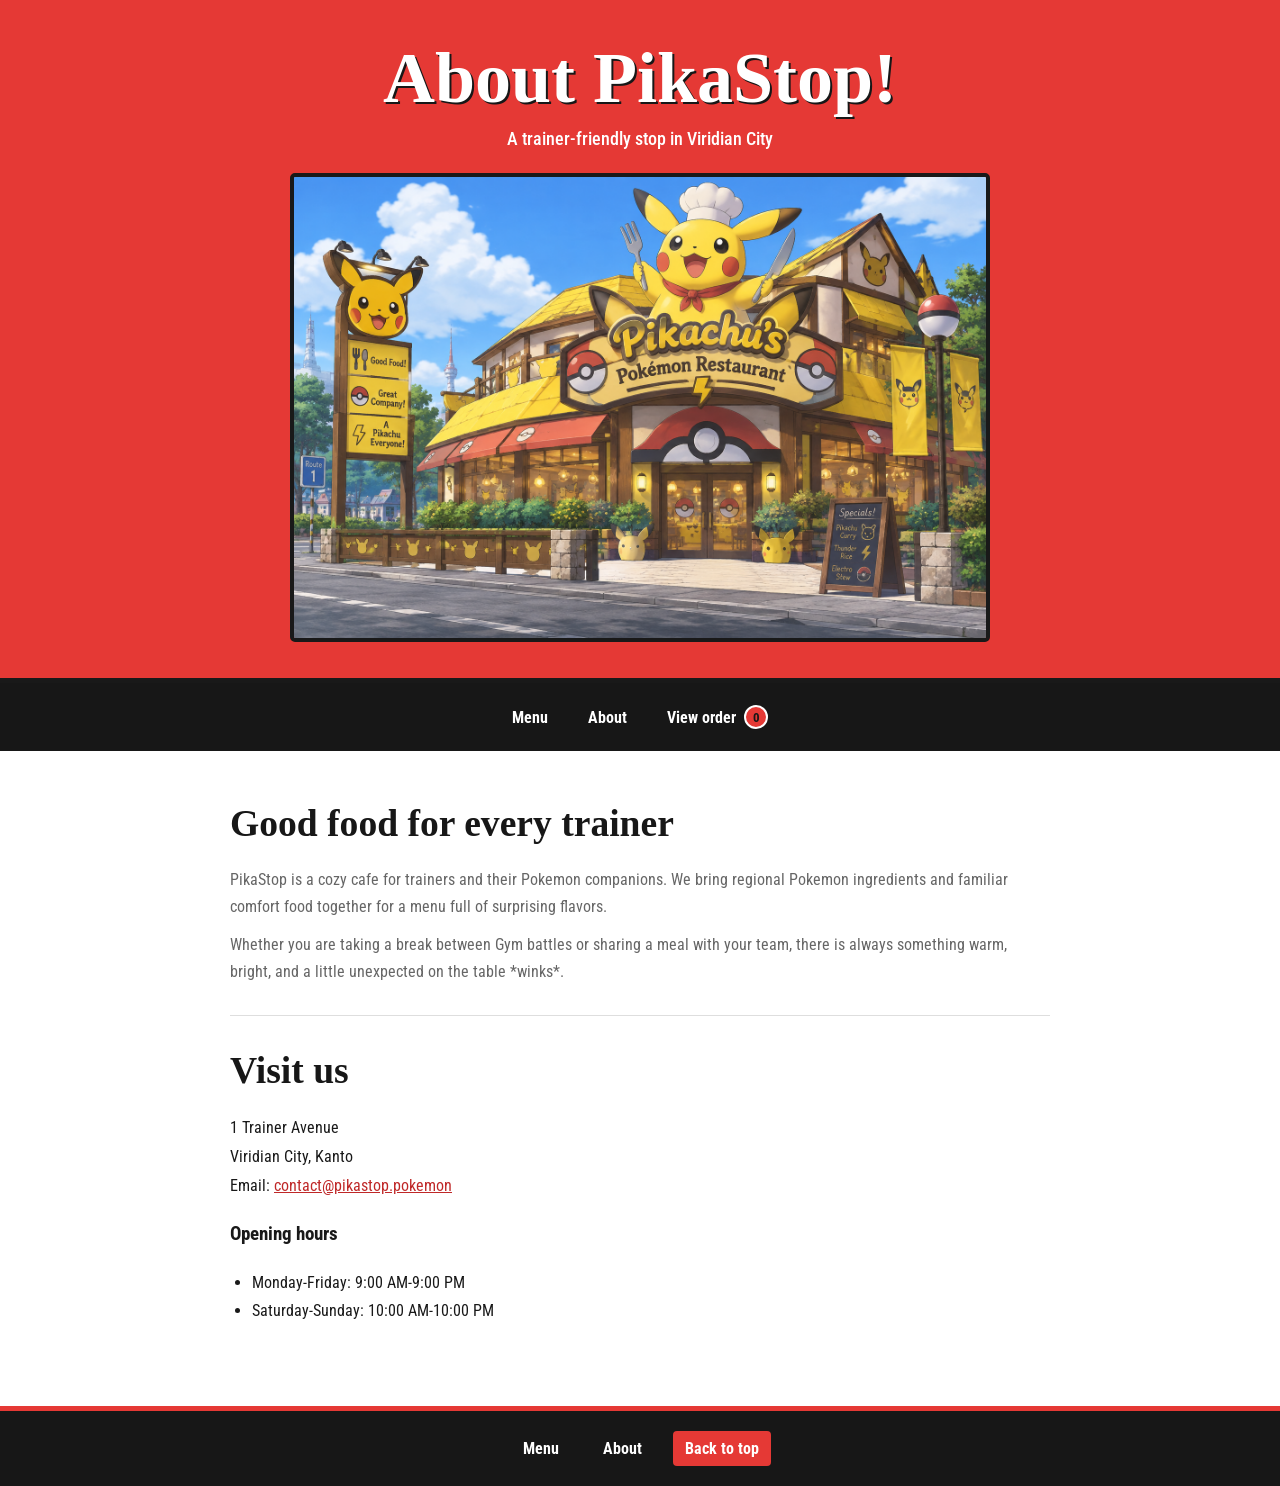
==== about.html @ 8c2b1173 "Final touches... sadly no longer functions due to needign to delete what I spent till 2 AM trying to" ====
<!DOCTYPE html>
<html lang="en">
    <head>
        <title>About PikaStop!</title>
        <meta charset="UTF-8">
        <meta name="viewport" content="width=device-width, initial-scale=1.0">
        <meta name="description" content="Meet PikaStop, a trainer-friendly Pokemon cafe in Viridian City.">
        <link rel="stylesheet" href="style.css">
        <script src="script.js" defer></script>
        <link rel="preconnect" href="https://fonts.googleapis.com">
        <link rel="preconnect" href="https://fonts.gstatic.com" crossorigin>
        <link href="https://fonts.googleapis.com/css2?family=Roboto+Condensed:ital,wght@0,100..900;1,100..900&display=swap" rel="stylesheet">
    </head>
    <body id="top">
        <header>
            <h1>About PikaStop!</h1>
            <h2>A trainer-friendly stop in Viridian City</h2>
            <img src="Images/PikaStop.png" alt="The PikaStop cafe in Viridian City" width="700" height="500">
        </header>
        <nav aria-label="Main navigation">
            <a href="index.html#Menu">Menu</a>
            <a href="#about" aria-current="page">About</a>
            <a class="order-link" href="order.html">View order <span class="cart-count" aria-label="0 items in order">0</span></a>
        </nav>
        <main class="about-main">
            <section class="about-section" id="about">
                <h2>Good food for every trainer</h2>
                <p>PikaStop is a cozy cafe for trainers and their Pokemon companions. We bring regional Pokemon ingredients and familiar comfort food together for a menu full of surprising flavors.</p>
                <p>Whether you are taking a break between Gym battles or sharing a meal with your team, there is always something warm, bright, and a little unexpected on the table *winks*.</p>
            </section>
            <section class="about-section">
                <h2>Visit us</h2>
                <address class="contact-address">
                    1 Trainer Avenue<br>
                    Viridian City, Kanto<br>
                    Email: <a href="mailto:contact@pikastop.pokemon">contact@pikastop.pokemon</a>
                </address>
                <h3>Opening hours</h3>
                <ul class="hours-list">
                    <li>Monday-Friday: 9:00 AM-9:00 PM</li>
                    <li>Saturday-Sunday: 10:00 AM-10:00 PM</li>
                </ul>
            </section>
        </main>
        <footer class="site-footer">
            <nav class="footer-nav" aria-label="Footer navigation">
                <a href="index.html#Menu">Menu</a>
                <a href="#about">About</a>
                <a class="back-to-top" href="#top">Back to top</a>
            </nav>
        </footer>
    </body>
</html>
---- style.css ----
:root {
	color-scheme: light;
	--ink: #191919;
	--muted: #666666;
	--paper: #ffffff;
	--surface: #ffffff;
	--line: #dedede;
	--ball-red: #e53935;
	--ball-red-dark: #bf2828;
	--ball-black: #171717;
	--soft-red: #fff1f0;
	font-family: "Roboto Condensed", sans-serif;
}

* {
	box-sizing: border-box;
}

body {
	margin: 0;
	color: var(--ink);
	background-color: var(--paper);
	background-image: radial-gradient(#f1dedd 0.7px, transparent 0.7px);
	background-size: 18px 18px;
}

a {
	color: inherit;
}

header {
	padding: 42px 20px 36px;
	text-align: center;
	background: var(--ball-red);
	border-bottom: 5px solid var(--ink);
}

header h1 {
	margin: 0;
	font-family: Georgia, "Times New Roman", serif;
	font-size: 4.5rem;
	line-height: 1;
	color: #ffffff;
	text-shadow: 2px 2px 0 var(--ball-black);
}

header h2 {
	max-width: 680px;
	margin: 14px auto 24px;
	color: #ffffff;
	font-size: 1.15rem;
	font-weight: 500;
}

header img {
	display: block;
	width: min(700px, 100%);
	height: auto;
	margin: 0 auto;
	border: 4px solid var(--ink);
	border-radius: 5px;
	object-fit: cover;
}

nav {
	display: flex;
	align-items: center;
	justify-content: center;
	gap: 14px;
	padding: 14px 20px;
	background: var(--ball-black);
}

nav a {
	padding: 8px 13px;
	color: #ffffff;
	font-weight: 700;
	text-decoration: none;
}

nav a:hover,
nav a:focus-visible {
	color: #ffb9b6;
}

.order-link {
	display: inline-flex;
	align-items: center;
	gap: 8px;
}

.cart-count {
	display: inline-grid;
	min-width: 24px;
	height: 24px;
	padding: 0 6px;
	place-items: center;
	color: var(--ball-black);
	background: var(--ball-red);
	border: 2px solid #ffffff;
	border-radius: 50%;
	font-size: 0.8rem;
}

.menu-section,
.order-main {
	width: min(1160px, calc(100% - 36px));
	margin: 0 auto;
}

.about-main {
	width: min(820px, calc(100% - 36px));
	margin: 0 auto;
	padding: 42px 0 64px;
}

.section-heading {
	padding: 42px 0 20px;
	text-align: center;
}

.section-heading h2,
.order-main h2,
.about-main h2 {
	margin: 0 0 8px;
	font-family: Georgia, "Times New Roman", serif;
	font-size: 2.35rem;
	color: var(--ball-black);
}

.section-heading p,
.order-intro,
.about-section p {
	margin: 0;
	color: var(--muted);
}

.about-section {
	line-height: 1.65;
}

.about-section + .about-section {
	margin-top: 30px;
	padding-top: 24px;
	border-top: 1px solid var(--line);
}

.about-section h2 {
	margin-bottom: 12px;
}

.about-section p + p {
	margin-top: 12px;
}

.contact-address {
	font-style: normal;
	line-height: 1.8;
}

.contact-address a {
	color: var(--ball-red-dark);
}

.hours-list {
	padding-left: 22px;
	line-height: 1.8;
}

.menu-category {
	padding: 20px 0 34px;
}

.menu-category h3 {
	margin: 0 0 16px;
	padding-bottom: 9px;
	border-bottom: 2px solid var(--ball-red);
	font-family: Georgia, "Times New Roman", serif;
	font-size: 1.55rem;
}

.menu-grid {
	display: grid;
	grid-template-columns: repeat(auto-fit, minmax(min(100%, 235px), 1fr));
	gap: 18px;
}

.menu-card {
	overflow: hidden;
	background: var(--surface);
	border: 1px solid var(--line);
	border-radius: 5px;
	box-shadow: 0 3px 0 #f0d6d5;
}

.menu-image {
	display: block;
	width: 100%;
	aspect-ratio: 1;
	object-fit: cover;
	background: var(--soft-red);
}

.menu-card-content {
	display: flex;
	min-height: 135px;
	flex-direction: column;
	align-items: flex-start;
	padding: 14px;
}

.menu-card h4 {
	margin: 0;
	font-size: 1.05rem;
}

.item-description {
	margin: 8px 0;
	color: var(--muted);
	line-height: 1.4;
}

.item-details {
	margin: 0 0 12px;
	padding-left: 18px;
	color: var(--muted);
	font-size: 0.9rem;
}

.item-details li + li {
	margin-top: 3px;
}

.price {
	margin: 7px 0 14px;
	color: var(--muted);
	font-weight: 700;
}

button,
.primary-link {
	min-height: 42px;
	padding: 9px 14px;
	color: white;
	background: var(--ball-red);
	border: 0;
	border-radius: 4px;
	font: inherit;
	font-weight: 700;
	cursor: pointer;
}

button:hover,
.primary-link:hover {
	background: var(--ball-red-dark);
}

button:focus-visible,
a:focus-visible,
input:focus-visible,
select:focus-visible,
textarea:focus-visible {
	outline: 3px solid var(--ball-red);
	outline-offset: 2px;
}

.menu-card button {
	margin-top: auto;
}

.cart-message {
	position: fixed;
	right: 20px;
	bottom: 16px;
	z-index: 2;
	max-width: calc(100% - 40px);
	margin: 0;
	padding: 10px 14px;
	color: white;
	background: var(--ball-black);
	border-radius: 4px;
}

.cart-message:empty {
	display: none;
}

.order-main {
	max-width: 820px;
	min-height: 65vh;
	padding: 42px 0 70px;
}

.order-intro {
	margin-bottom: 26px;
}

.order-toolbar,
.order-total,
.order-row,
.quantity-controls {
	display: flex;
	align-items: center;
}

.order-toolbar,
.order-total {
	justify-content: space-between;
}

.order-toolbar {
	padding-bottom: 10px;
	border-bottom: 2px solid var(--ball-red);
}

.order-toolbar h3 {
	margin: 0;
	font-size: 1rem;
}

.text-button {
	min-height: auto;
	padding: 7px 0;
	color: var(--ball-red-dark);
	background: transparent;
}

.text-button:hover {
	color: var(--ball-black);
	background: transparent;
	text-decoration: underline;
}

.order-row {
	justify-content: space-between;
	gap: 16px;
	padding: 16px 2px;
	border-bottom: 1px solid var(--line);
}

.order-item-name {
	margin: 0 0 5px;
	font-weight: 700;
}

.order-item-price {
	margin: 0;
	color: var(--muted);
	font-size: 0.9rem;
}

.quantity-controls {
	gap: 10px;
}

.quantity-controls button {
	width: 36px;
	min-width: 36px;
	min-height: 36px;
	padding: 0;
	font-size: 1.2rem;
}

.quantity-value {
	min-width: 20px;
	text-align: center;
	font-weight: 700;
}

.order-total {
	padding: 18px 2px;
	font-size: 1.2rem;
	font-weight: 700;
}

.empty-order {
	padding: 24px 0;
	color: var(--muted);
}

.empty-order a {
	display: inline-block;
	margin-top: 8px;
	text-decoration: none;
}

.checkout-form {
	display: grid;
	grid-template-columns: repeat(2, minmax(0, 1fr));
	gap: 16px;
	margin-top: 22px;
	padding-top: 22px;
	border-top: 1px solid var(--line);
}

.checkout-form h3,
.checkout-form .full-width {
	grid-column: 1 / -1;
}

.checkout-form h3 {
	margin: 0;
	font-family: Georgia, "Times New Roman", serif;
	font-size: 1.5rem;
}

.form-field {
	display: grid;
	gap: 7px;
	font-weight: 700;
}

.form-field input,
.form-field select,
.form-field textarea {
	width: 100%;
	min-height: 44px;
	padding: 10px;
	color: var(--ink);
	background: white;
	border: 1px solid #999999;
	border-radius: 4px;
	font: inherit;
}

.form-field textarea {
	min-height: 90px;
	resize: vertical;
}

.checkout-form button {
	justify-self: start;
}

.confirmation {
	margin-top: 24px;
	padding: 20px;
	background: var(--soft-red);
	border-left: 5px solid var(--ball-red);
}

.confirmation h3 {
	margin: 0 0 8px;
	color: var(--ball-black);
}

.confirmation p {
	margin: 0;
}

.site-footer {
	padding: 20px;
	color: #ffffff;
	background: var(--ball-black);
	border-top: 5px solid var(--ball-red);
}

.footer-nav {
	flex-wrap: wrap;
	gap: 12px 18px;
	padding: 0;
	background: transparent;
}

.footer-nav a {
	color: #ffffff;
	font-weight: 700;
	text-decoration: none;
}

.footer-nav a:hover,
.footer-nav a:focus-visible {
	color: #ffb9b6;
}

.back-to-top {
	display: inline-block;
	padding: 8px 12px;
	color: #ffffff;
	background: var(--ball-red);
	border-radius: 4px;
}

.back-to-top:hover {
	color: #ffffff;
	background: var(--ball-red-dark);
}

[hidden] {
	display: none !important;
}

@media (max-width: 560px) {
	header {
		padding: 30px 16px 24px;
	}

	header h2 {
		font-size: 1rem;
	}

	header h1 {
		font-size: 2.7rem;
	}

	.menu-section,
	.order-main,
	.about-main {
		width: min(100% - 28px, 1160px);
	}

	.order-row {
		align-items: flex-start;
	}

	.quantity-controls {
		gap: 6px;
	}

	.checkout-form {
		grid-template-columns: 1fr;
	}

	.checkout-form h3,
	.checkout-form .full-width {
		grid-column: auto;
	}
}
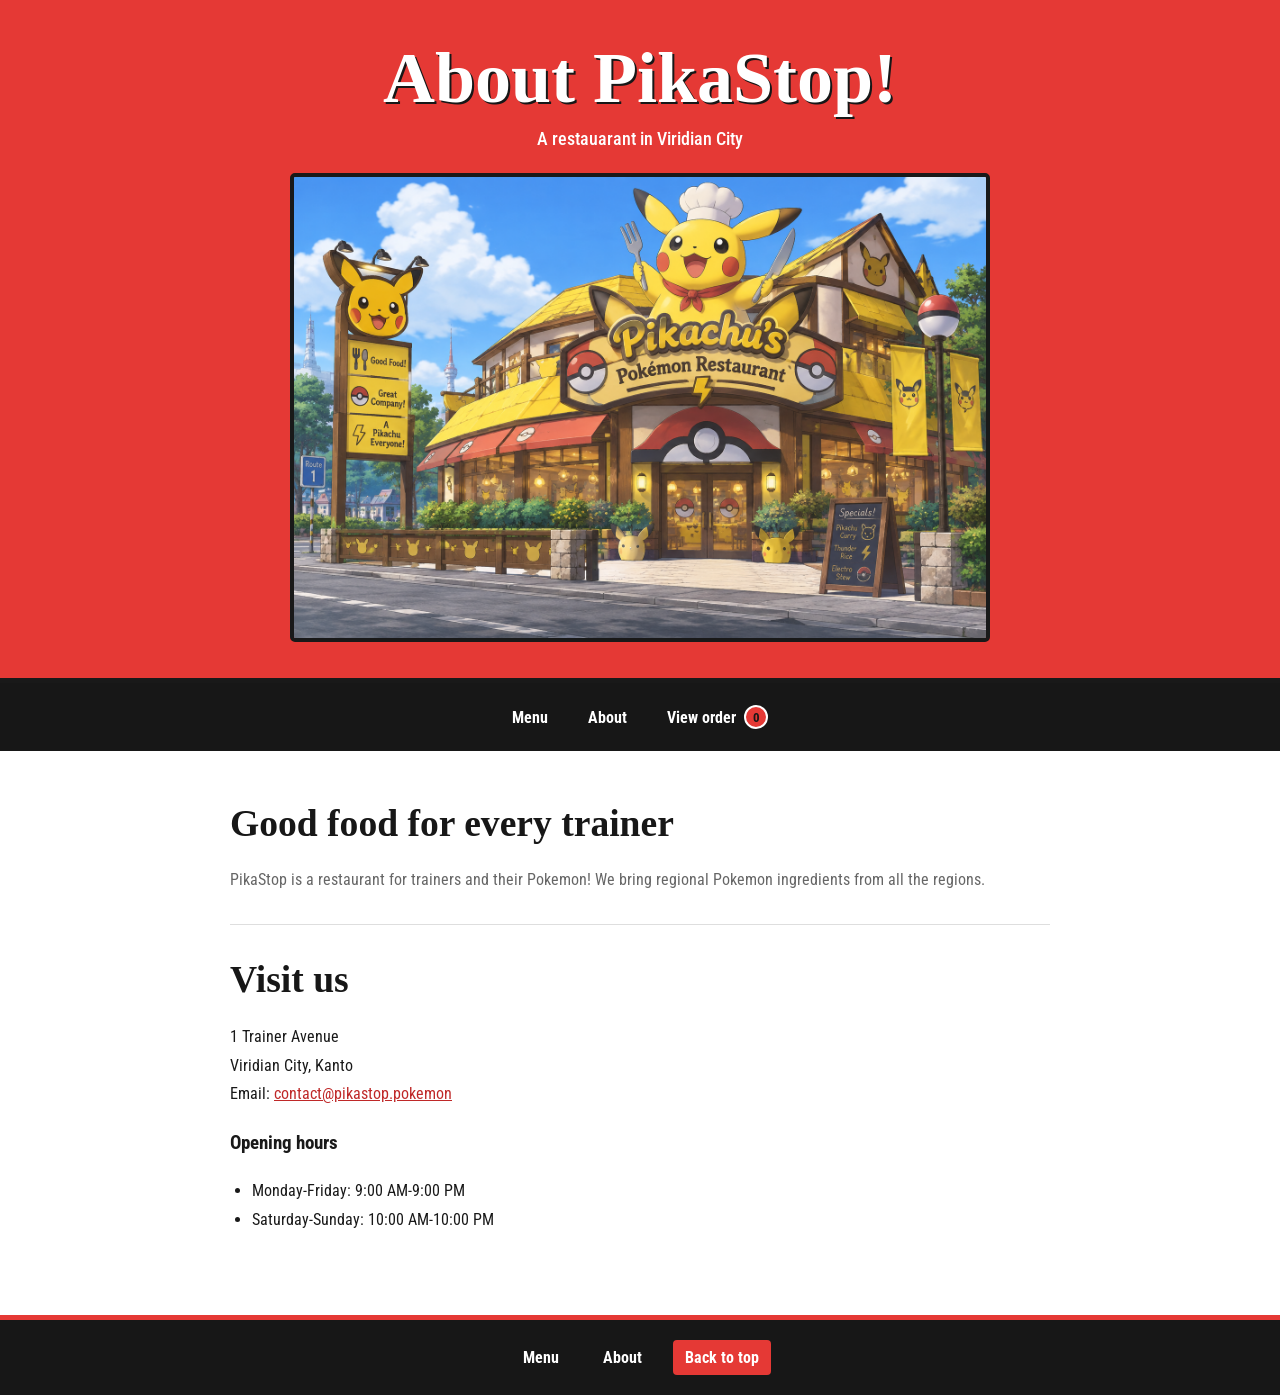
==== commit ca58a968: "finishing touches for about section Updated the description and headings to reflect a restaurant the" ====
--- a/about.html
+++ b/about.html
@@ -4,9 +4,8 @@
         <title>About PikaStop!</title>
         <meta charset="UTF-8">
         <meta name="viewport" content="width=device-width, initial-scale=1.0">
-        <meta name="description" content="Meet PikaStop, a trainer-friendly Pokemon cafe in Viridian City.">
+        <meta name="description" content="Welcome to PikaStop, a trainer-friendly Pokemon cafe in Viridian City.">
         <link rel="stylesheet" href="style.css">
-        <script src="script.js" defer></script>
         <link rel="preconnect" href="https://fonts.googleapis.com">
         <link rel="preconnect" href="https://fonts.gstatic.com" crossorigin>
         <link href="https://fonts.googleapis.com/css2?family=Roboto+Condensed:ital,wght@0,100..900;1,100..900&display=swap" rel="stylesheet">
@@ -14,7 +13,7 @@
     <body id="top">
         <header>
             <h1>About PikaStop!</h1>
-            <h2>A trainer-friendly stop in Viridian City</h2>
+            <h2>A restauarant in Viridian City</h2>
             <img src="Images/PikaStop.png" alt="The PikaStop cafe in Viridian City" width="700" height="500">
         </header>
         <nav aria-label="Main navigation">
@@ -25,8 +24,7 @@
         <main class="about-main">
             <section class="about-section" id="about">
                 <h2>Good food for every trainer</h2>
-                <p>PikaStop is a cozy cafe for trainers and their Pokemon companions. We bring regional Pokemon ingredients and familiar comfort food together for a menu full of surprising flavors.</p>
-                <p>Whether you are taking a break between Gym battles or sharing a meal with your team, there is always something warm, bright, and a little unexpected on the table *winks*.</p>
+                <p>PikaStop is a restaurant for trainers and their Pokemon! We bring regional Pokemon ingredients from all the regions.</p>
             </section>
             <section class="about-section">
                 <h2>Visit us</h2>
